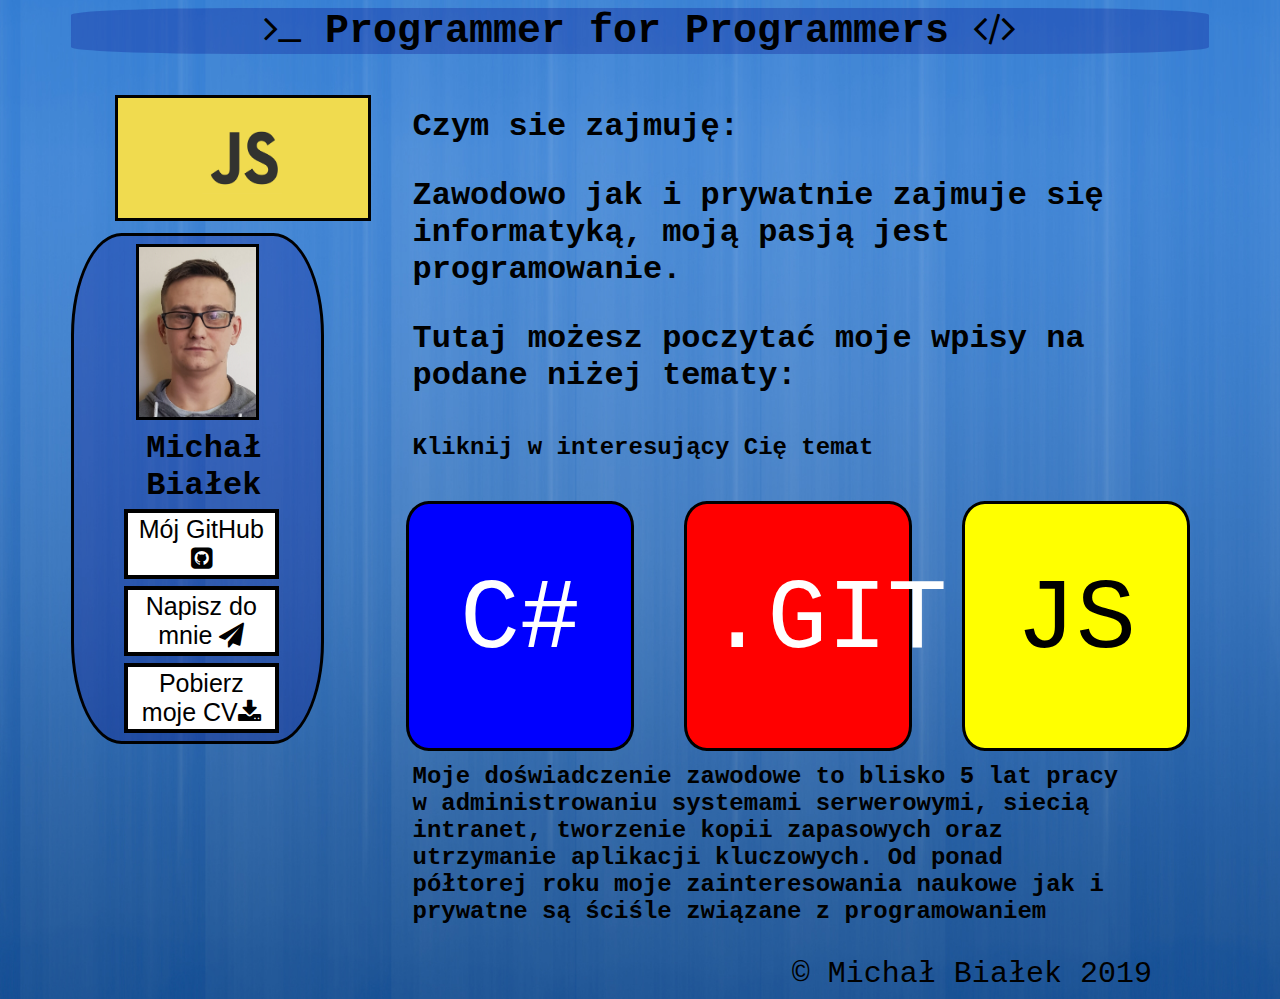
==== index.html @ a872fa13 "Dodano animacje div-a" ====
<!DOCTYPE HTML>
<html lang="pl">
<head>
    <meta charset="utf-8"/>
    <meta http-equiv="X-UA-Compatible" content="IE=edge,chrome=1" />
    <title>Strona Główna - MB</title>
    <link rel="stylesheet" href="css/style.css" type="text/css"/>
    <link rel="stylesheet" href="css/slider.css" type="text/css"/>
    <link rel="stylesheet" href="css/buttons.css" type="text/css"/>
    
    <link href="https://maxcdn.bootstrapcdn.com/font-awesome/4.1.0/css/font-awesome.min.css" rel="stylesheet">
    <script src="js/slider.js"></script> 
    <script src="https://ajax.googleapis.com/ajax/libs/jquery/3.4.1/jquery.min.js"></script>
    <script src="js/jqueryscripts.js"></script>
   
</head>

<body  onload="showSlides();">
  <header>
    <div class="mainHeader"><i class="fa fa-terminal"></i> Programmer for Programmers <i class="fa fa-code"></i></div>
  </header>  
<div class="slideshow-container">

        <div class="mySlides fade">
           
           <div class=imageInSlider>
               <img src="images/csharp-slider.png" width=100% height="100%" >
            </div>
        </div>

       <div class="mySlides fade">
           
           <div class=imageInSlider>
               <img src="images/js-slider.png" width=100% height="100%">
           </div>
        
        </div>

       <div class="mySlides fade">
           
           <div class=imageInSlider>
               <img src="images/git-slider.jpg" width=100% height="100%">
           </div>
       </div>
          
       <div class="mySlides fade">
          
           <div class=imageInSlider>
                   <img src="images/entity-slider.png" width=100% height="100%">
           </div>
       </div>  
</div>
<div class="left-column">

<img id="faceimg" src="images/Face.jpg"/>
<p  class=headleft>Michał Białek</p>
        <button class="buttonLeftMenu" type="submit" clear="both"  onclick="window.open('https://github.com/Rosomax')">Mój GitHub <i class="fa fa-github-square"></i></button>
        <button class="buttonLeftMenu" type="submit" clear="both"  onclick="window.location='mailto:m.biaek91@gmail.com'">Napisz do mnie <i class="fa fa-paper-plane"></i></button>
        <button class="buttonLeftMenu" type="submit" clear="both"  onclick="window.open('files/mbCV.pdf')"> Pobierz moje CV<i class="fa fa-download"></i></button>
    </div>
    
    <br>

    <div style="text-align:center">
      <span class="dot"></span> 
      <span class="dot"></span> 
      <span class="dot"></span> 
      <span class="dot"></span> 
    </div>
    </div>
    <div class="right-column">
            <h1 class="centerContent"> Czym sie zajmuję:</h1>
            <h3  class="centerContent">Zawodowo jak i prywatnie zajmuje się informatyką, moją pasją jest programowanie.</h3>
        </div>
    <div class="right-column">
            <h1 class="centerContent"> Tutaj możesz poczytać moje wpisy na podane niżej tematy:</h1>
            <h5 class="downContent">Kliknij w interesujący Cię temat</h5>
    </div>
    <div class="boxMenuLeft" >C#</div>
    <div class="boxMenu" onclick="location.href='git.html';">.GIT</div>
    <div class="boxMenuRight" onclick="location.href='js.html';">JS</div>
    <br>
    <br>
<div class="right-column">
        <h4 class="downContent">Moje doświadczenie zawodowe to blisko 5 lat pracy w administrowaniu systemami serwerowymi, 
                siecią intranet, tworzenie kopii zapasowych oraz  utrzymanie aplikacji kluczowych. Od ponad półtorej roku moje zainteresowania
                 naukowe jak i prywatne są ściśle związane z programowaniem</h4>
</div>
    
<div class="footer">
        
</div>
    
    
</body>
<footer class="footer">
    
        
        <div class="footer">&copy; Michał Białek 2019</div>
    
</footer>
</html>
---- css/style.css ----
body
{
    color: black;
    background-color: white;
    background-image: url(webback.jpg);
    background-size: cover;
    font-family: 'Courier New', Courier, monospace;
    font-size: 20px;
}

.mainHeader
{
    text-align: center;
    width: auto;
    margin-left: auto;
    margin-right:auto;
    margin-bottom: 0.8%;
    font-size: 40px;
    background-color: rgba(0,0,132,0.25);
    background-size: auto;
    border-radius: 15%;
    font-weight: bold;
}

header
{
    text-align: center;
    width: 90%;
    margin-left: auto;
    margin-right:auto;
}
a:link {
    color:black;
    }
    a:visited {
    color:lightgreen;
    }
    a:hover {
    color: green;
    } 

.boxMenu, .boxMenuLeft, .boxMenuRight
{
    
    text-align: center;
    border-radius:  10%;
    margin-left: 4%;
    margin-right: 0%;
    height: 250px;
    width: 18%;
    font-size: 100px;
    float: left;
    color: #ffffff;
    background-color: red;
    padding: 60px 20px;
    margin-bottom: 1%;
    border: solid 3px black;
    

}

.boxMenuLeft
{
    background-color: blue;
    margin-left: 6.5%;
    
}

.boxMenuRight
{
    
    background-color: yellow;
    color: black;
}

.boxMenu:hover, .boxMenuLeft:hover, .boxMenuRight:hover
{
   cursor: pointer;
   color:white;
   background: linear-gradient(
    to right, 
    rgba(255, 255, 255, 0.13) 20%,
    rgba(255, 255, 255, 0.13) 77%,
    rgba(255, 255, 255, 100) 92%,
    rgba(255, 255, 255, 0.0) 100%
  );
}




.centerCsharp
{
    text-align: center;
    width: 100%;
    margin-left: auto;
    margin-right:auto;
    
    font-size: 50px;
    background-color: rgba(0,0,132,0.25);
    background-size: cover;
    border-radius: 15%;
    background-color: transparent;
}

.centerCsharp:hover
{
    cursor: pointer;
    color:white;
    background-color: black;
}

.left-column 
{
    float: left;
    width: 20%;
    margin-left: 5%;
    margin-right: auto;
    clear: both;
    background: #ffffff;
    background-color: rgba(0,0,132,0.25);
    border-radius: 20%;
    border: solid 3px black;
    
}

.right-column
{
    width:  70%;
    margin-left: auto;
    margin-right: 5%;
}

.footer
{
    clear: both;
    
    width: 90%;
    font-size: 30px;
    text-align: right;
    margin-left: auto;
    margin-right: auto;
    border-radius: 20%;
}

#faceimg
{
    margin-top: 3%;
    margin-left: 25%;
    margin-right: 30%;
    max-width: 50%;
    border: solid 3px black;

}
    
    


.describe , .headleft
{
    text-align: center;
    margin-left: 10%;
    margin-right: 10%;
    margin-top: 4%;
    margin-bottom: 2%;
    margin-left: 12%;
}

.headleft
{
    font-size: 32px;
    font-weight: bold;
    color: black;
    margin-left: 15%;
    margin-bottom: 2%;
}

.centerContent , .downContent
{
    font-size: 32px;
    text-align: left;
    margin-left: 10%;
    margin-right: 10%;
    font-weight: bold;
}

.downContent
{
    font-size: 24px;
    
}

.articleHeader
{
    
    font-size: 32px;
    font-weight: bold;
    color: white;
    background-color: blue;
    width: 90%;
    height: auto;
    text-align: center;
    
}

.articleContent
{
    
    font-size: 22px;
    color:black;
    width: 90%;
    height: auto;
    text-align: left;
}
---- css/slider.css ----
* {box-sizing: border-box;}
.mySlides {display: block;}
img {vertical-align: middle;}


.slideshow-container {
  margin-right: 0%;
  margin-left: 8.5%;
  margin-bottom: 1%;
  float: left;
  margin-top: 2.5%;
  border: solid 3px black;
}

.imageInSlider
{
    width: 250px;
    height: 120px;
    
}

.text {
  color: crimson;
  font-size: 33px;
  padding: 8px 12px;
  
  bottom: 8px;
  width: 100%;
  text-align: center;
}


.numbertext {
  color: #f2f2f2;
  font-size: 12px;
  padding: 8px 12px;
  position: absolute;
  top: 0;
}


.active {
  background-color: #717171;
}


.fade {
  -webkit-animation-name: fade;
  -webkit-animation-duration: 1.5s;
  animation-name: fade;
  animation-duration: 1.5s;
}

@-webkit-keyframes fade {
  from {opacity: .4} 
  to {opacity: 1}
}

@keyframes fade {
  from {opacity: .4} 
  to {opacity: 1}
}


@media only screen and (max-width: 300px) {
  .text {font-size: 11px}
}
---- css/buttons.css ----
.buttonLeftMenu
{
    
    color:black;
    background-color: white;
    cursor: pointer;
    font-size: 25px;
    padding: 2px;
    margin-left: 20%;
    width: 63%;
    border: 4px solid black;
    margin-bottom: 3%;

}

.buttonLeftMenu:hover
{
    color:white;
    background-color:black;
    border: 4px solid white;
}


.topButton
{
    display: inline-block;
    border:red;  
    border-radius: 10%;
    background-color:  rgba(0,0,132,0.25);
    color: black;
    padding: 12px 30px;
    cursor: pointer;
    font-size: 20px;
    width: 23%;
    margin-bottom: 1%;
    text-align: center;
    padding: 0.5%;

}

.topButton span 
{
    cursor: pointer;
    display: inline-block;

}

.topButton span::before
{

    content: '>>>';
    opacity: 0;
    top:0;
}
.topButton span::after
{

    content: '<<<';
    opacity: 0;
    top:0;
}



.topButton:hover span::after
{
  opacity: 1;

}
.topButton:hover span::before
{
  opacity: 1;

}

.button:hover 
{
color:black;
}

.gameButton
{
    color:black;
    background-color: yellow;
    cursor: pointer;
    font-size: 38px;
    padding: 2px;
    margin-left: 5%;
    width: 12%;
    border: 2px solid black;
    margin-top: 2%;
    margin-bottom: 2%;
    border-radius: 2%;
}

.gameButton:hover
{
    color:darkblue;
    background-color: white;
    border: 2px solid darkblue;
}
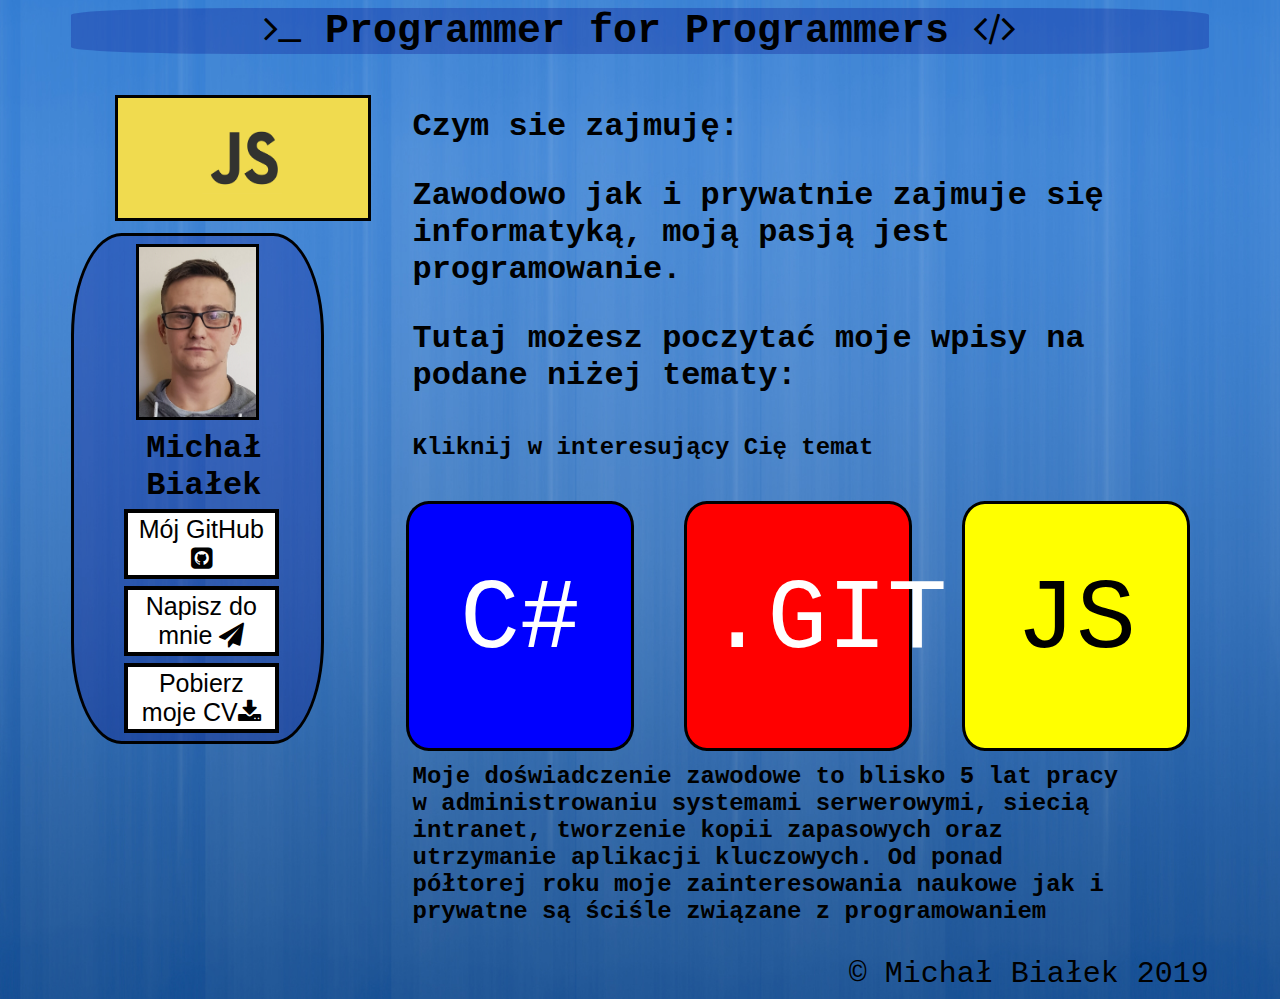
==== commit d4356a84: "Dodano animacje w css" ====
--- a/index.html
+++ b/index.html
@@ -7,12 +7,8 @@
     <link rel="stylesheet" href="css/style.css" type="text/css"/>
     <link rel="stylesheet" href="css/slider.css" type="text/css"/>
     <link rel="stylesheet" href="css/buttons.css" type="text/css"/>
-    
     <link href="https://maxcdn.bootstrapcdn.com/font-awesome/4.1.0/css/font-awesome.min.css" rel="stylesheet">
     <script src="js/slider.js"></script> 
-    <script src="https://ajax.googleapis.com/ajax/libs/jquery/3.4.1/jquery.min.js"></script>
-    <script src="js/jqueryscripts.js"></script>
-   
 </head>
 
 <body  onload="showSlides();">
@@ -77,8 +73,8 @@
             <h5 class="downContent">Kliknij w interesujący Cię temat</h5>
     </div>
     <div class="boxMenuLeft" >C#</div>
-    <div class="boxMenu" onclick="location.href='git.html';">.GIT</div>
-    <div class="boxMenuRight" onclick="location.href='js.html';">JS</div>
+    <div class="boxMenu" >.GIT</div>
+    <div class="boxMenuRight" >JS</div>
     <br>
     <br>
 <div class="right-column">
@@ -87,16 +83,14 @@
                  naukowe jak i prywatne są ściśle związane z programowaniem</h4>
 </div>
     
-<div class="footer">
+
         
 </div>
     
-    
+<script src="https://ajax.googleapis.com/ajax/libs/jquery/3.4.1/jquery.min.js"></script>
+<script src="js/jqueryscripts.js"></script>  
 </body>
 <footer class="footer">
-    
-        
-        <div class="footer">&copy; Michał Białek 2019</div>
-    
+      &copy; Michał Białek 2019
 </footer>
 </html>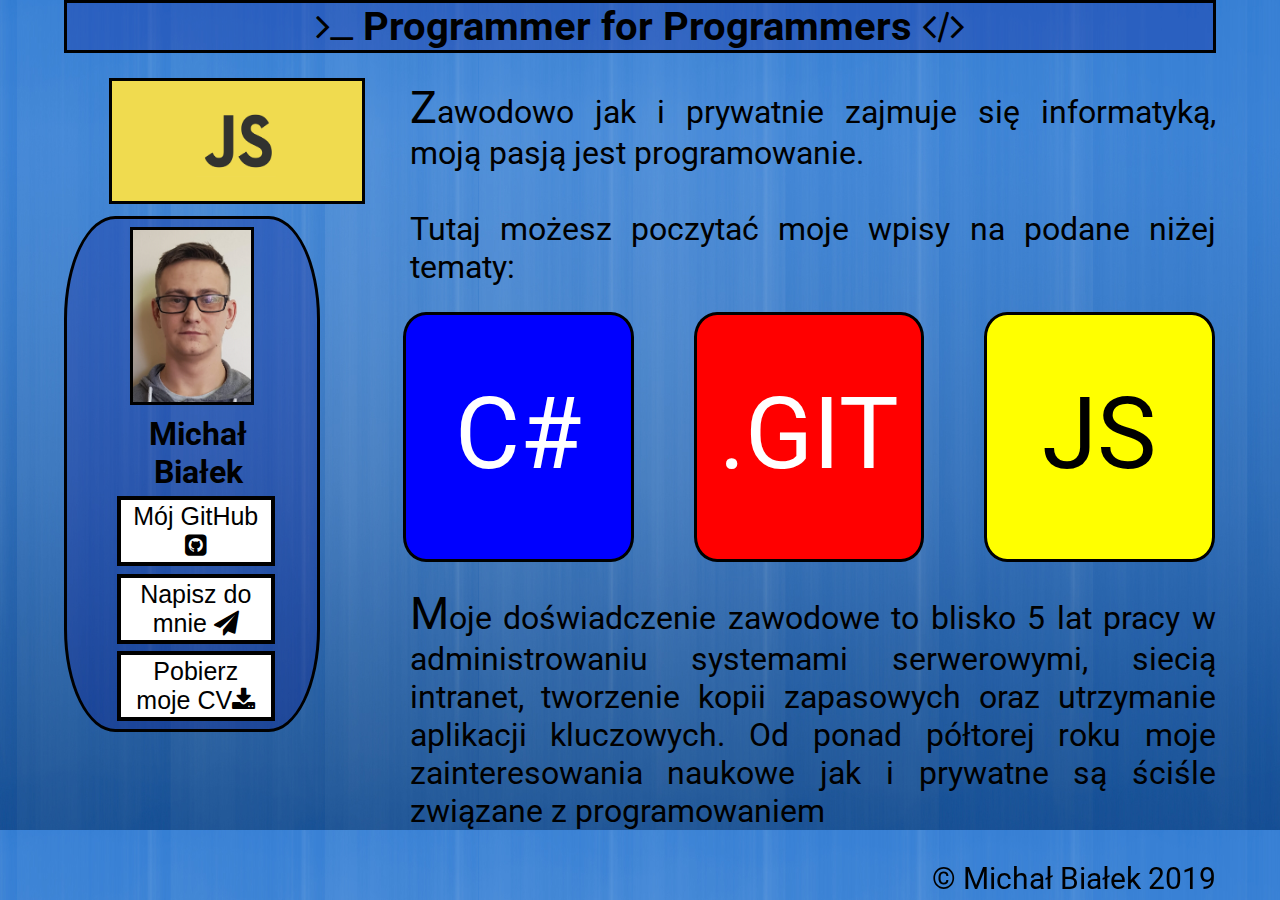
==== commit 21cbed50: "Dodano zapytanie o media dla index, poprawiono content, poprawiono semantyke html" ====
--- a/index.html
+++ b/index.html
@@ -1,96 +1,102 @@
-<!DOCTYPE HTML>
+<!DOCTYPE html>
 <html lang="pl">
+
 <head>
-    <meta charset="utf-8"/>
-    <meta http-equiv="X-UA-Compatible" content="IE=edge,chrome=1" />
+    <meta charset="UTF-8">
+    <meta name="viewport" content="width=device-width, initial-scale=1.0">
+    <meta http-equiv="X-UA-Compatible" content="ie=edge">
     <title>Strona Główna - MB</title>
-    <link rel="stylesheet" href="css/style.css" type="text/css"/>
-    <link rel="stylesheet" href="css/slider.css" type="text/css"/>
-    <link rel="stylesheet" href="css/buttons.css" type="text/css"/>
+    <link href="https://fonts.googleapis.com/css?family=Roboto:400,500,700&display=swap&subset=latin-ext"
+        rel="stylesheet">
+    <link rel="stylesheet" href="css/style.css" type="text/css" />
+    <link rel="stylesheet" href="css/slider.css" type="text/css" />
+    <link rel="stylesheet" href="css/buttons.css" type="text/css" />
     <link href="https://maxcdn.bootstrapcdn.com/font-awesome/4.1.0/css/font-awesome.min.css" rel="stylesheet">
-    <script src="js/slider.js"></script> 
+
+    <script src="js/slider.js"></script>
 </head>
 
-<body  onload="showSlides();">
-  <header>
-    <div class="mainHeader"><i class="fa fa-terminal"></i> Programmer for Programmers <i class="fa fa-code"></i></div>
-  </header>  
-<div class="slideshow-container">
-
+<body onload="showSlides();">
+    <header>
+        <div class="mainHeader"><i class="fa fa-terminal"></i> Programmer for Programmers <i class="fa fa-code"></i>
+        </div>
+    </header>
+    <div class="slideshow-container">
         <div class="mySlides fade">
-           
-           <div class=imageInSlider>
-               <img src="images/csharp-slider.png" width=100% height="100%" >
+            <div class=imageInSlider>
+                <img src="images/csharp-slider.png" width=100% height="100%">
             </div>
         </div>
+        <div class="mySlides fade">
 
-       <div class="mySlides fade">
-           
-           <div class=imageInSlider>
-               <img src="images/js-slider.png" width=100% height="100%">
-           </div>
-        
+            <div class=imageInSlider>
+                <img src="images/js-slider.png" width=100% height="100%">
+            </div>
         </div>
+        <div class="mySlides fade">
 
-       <div class="mySlides fade">
-           
-           <div class=imageInSlider>
-               <img src="images/git-slider.jpg" width=100% height="100%">
-           </div>
-       </div>
-          
-       <div class="mySlides fade">
-          
-           <div class=imageInSlider>
-                   <img src="images/entity-slider.png" width=100% height="100%">
-           </div>
-       </div>  
-</div>
-<div class="left-column">
-
-<img id="faceimg" src="images/Face.jpg"/>
-<p  class=headleft>Michał Białek</p>
-        <button class="buttonLeftMenu" type="submit" clear="both"  onclick="window.open('https://github.com/Rosomax')">Mój GitHub <i class="fa fa-github-square"></i></button>
-        <button class="buttonLeftMenu" type="submit" clear="both"  onclick="window.location='mailto:m.biaek91@gmail.com'">Napisz do mnie <i class="fa fa-paper-plane"></i></button>
-        <button class="buttonLeftMenu" type="submit" clear="both"  onclick="window.open('files/mbCV.pdf')"> Pobierz moje CV<i class="fa fa-download"></i></button>
+            <div class=imageInSlider>
+                <img src="images/git-slider.jpg" width=100% height="100%">
+            </div>
+        </div>
+        <div class="mySlides fade">
+            <div class=imageInSlider>
+                <img src="images/entity-slider.png" width=100% height="100%">
+            </div>
+        </div>
     </div>
-    
+    <div class="left-column">
+        <img id="faceimg" src="images/Face.jpg" />
+        <p class=headleft>Michał Białek</p>
+        <nav>
+            <button class="buttonLeftMenu" type="submit" clear="both"
+                onclick="window.open('https://github.com/Rosomax')">Mój GitHub <i
+                    class="fa fa-github-square"></i></button>
+            <button class="buttonLeftMenu" type="submit" clear="both"
+                onclick="window.location='mailto:m.biaek91@gmail.com'">Napisz do mnie <i
+                    class="fa fa-paper-plane"></i></button>
+            <button class="buttonLeftMenu" type="submit" clear="both" onclick="window.open('files/mbCV.pdf')"> Pobierz
+                moje CV<i class="fa fa-download"></i></button>
+        </nav>
+    </div>
     <br>
-
     <div style="text-align:center">
-      <span class="dot"></span> 
-      <span class="dot"></span> 
-      <span class="dot"></span> 
-      <span class="dot"></span> 
+        <span class="dot"></span>
+        <span class="dot"></span>
+        <span class="dot"></span>
+        <span class="dot"></span>
     </div>
     </div>
     <div class="right-column">
-            <h1 class="centerContent"> Czym sie zajmuję:</h1>
-            <h3  class="centerContent">Zawodowo jak i prywatnie zajmuje się informatyką, moją pasją jest programowanie.</h3>
-        </div>
-    <div class="right-column">
-            <h1 class="centerContent"> Tutaj możesz poczytać moje wpisy na podane niżej tematy:</h1>
-            <h5 class="downContent">Kliknij w interesujący Cię temat</h5>
+        <section>
+            Zawodowo jak i prywatnie zajmuje się informatyką, moją pasją jest programowanie.<br><br>
+            Tutaj możesz poczytać moje wpisy na podane niżej tematy:
+        </section>
     </div>
-    <div class="boxMenuLeft" >C#</div>
-    <div class="boxMenu" >.GIT</div>
-    <div class="boxMenuRight" >JS</div>
+    <nav>
+        <div class="boxMenuLeft">C#</div>
+        <div class="boxMenu">.GIT</div>
+        <div class="boxMenuRight">JS</div>
+    </nav>
     <br>
     <br>
-<div class="right-column">
-        <h4 class="downContent">Moje doświadczenie zawodowe to blisko 5 lat pracy w administrowaniu systemami serwerowymi, 
-                siecią intranet, tworzenie kopii zapasowych oraz  utrzymanie aplikacji kluczowych. Od ponad półtorej roku moje zainteresowania
-                 naukowe jak i prywatne są ściśle związane z programowaniem</h4>
-</div>
-    
-
-        
-</div>
-    
-<script src="https://ajax.googleapis.com/ajax/libs/jquery/3.4.1/jquery.min.js"></script>
-<script src="js/jqueryscripts.js"></script>  
+    <div class="right-column">
+        <section id="downSection">
+            Moje doświadczenie zawodowe to blisko 5 lat pracy w administrowaniu systemami
+            serwerowymi,
+            siecią intranet, tworzenie kopii zapasowych oraz utrzymanie aplikacji kluczowych. Od ponad półtorej
+            roku
+            moje zainteresowania
+            naukowe jak i prywatne są ściśle związane z programowaniem
+        </section>
+    </div>
+    </div>
+    <script src="https://ajax.googleapis.com/ajax/libs/jquery/3.4.1/jquery.min.js"></script>
+    <script src="js/jqueryscripts.js"></script>
 </body>
 <footer class="footer">
-      &copy; Michał Białek 2019
+    &copy; Michał Białek 2019
 </footer>
-</html>+
+</html>
+<!DOCTYPE HTML>--- a/css/style.css
+++ b/css/style.css
@@ -1,51 +1,76 @@
-body
-{
+* {
+    margin: 0;
+    padding: 0;
+    box-sizing: border-box;
+}
+
+body {
     color: black;
     background-color: white;
     background-image: url(webback.jpg);
     background-size: cover;
-    font-family: 'Courier New', Courier, monospace;
-    font-size: 20px;
-}
-
-.mainHeader
-{
+    font-family: 'Roboto', arial, sans-serif;
+    margin: 0;
+
+}
+
+.mainHeader {
     text-align: center;
     width: auto;
     margin-left: auto;
-    margin-right:auto;
+    margin-right: auto;
     margin-bottom: 0.8%;
     font-size: 40px;
-    background-color: rgba(0,0,132,0.25);
+    background-color: rgba(0, 0, 132, 0.25);
     background-size: auto;
-    border-radius: 15%;
+    border: 3px solid black;
     font-weight: bold;
 }
 
-header
-{
+header {
     text-align: center;
     width: 90%;
     margin-left: auto;
-    margin-right:auto;
-}
+    margin-right: auto;
+}
+
+section {
+    font-size: 32px;
+    text-align: justify;
+    margin-left: 10%;
+    margin-right: auto;
+}
+
+section::first-letter {
+    font-size: 1.4em;
+}
+
+#downSection {
+    margin-top: 24%;
+}
+
 a:link {
-    color:black;
-    }
-    a:visited {
-    color:lightgreen;
-    }
-    a:hover {
+    color: black;
+}
+
+a:visited {
+    color: lightgreen;
+}
+
+a:hover {
     color: green;
-    } 
-
-.boxMenu, .boxMenuLeft, .boxMenuRight
-{
-    
-    text-align: center;
-    border-radius:  10%;
-    margin-left: 4%;
-    margin-right: 0%;
+}
+
+.boxMenu,
+.boxMenuLeft,
+.boxMenuRight {
+
+    text-align: center;
+    border-radius: 10%;
+    margin-left: 4.7%;
+    margin-right: auto;
+    margin-bottom: 2%;
+    margin-top: 2%;
     height: 250px;
     width: 18%;
     font-size: 100px;
@@ -53,98 +78,85 @@
     color: #ffffff;
     background-color: red;
     padding: 60px 20px;
-    margin-bottom: 1%;
+
     border: solid 3px black;
-    
-
-}
-
-.boxMenuLeft
-{
+}
+
+.boxMenuLeft {
     background-color: blue;
     margin-left: 6.5%;
-    
-}
-
-.boxMenuRight
-{
-    
+
+}
+
+.boxMenuRight {
+
     background-color: yellow;
     color: black;
 }
 
-.boxMenu:hover, .boxMenuLeft:hover, .boxMenuRight:hover
-{
-   cursor: pointer;
-   color:white;
-   background: linear-gradient(
-    to right, 
-    rgba(255, 255, 255, 0.13) 20%,
-    rgba(255, 255, 255, 0.13) 77%,
-    rgba(255, 255, 255, 100) 92%,
-    rgba(255, 255, 255, 0.0) 100%
-  );
-}
-
-
-
-
-.centerCsharp
-{
+.boxMenuLeft:hover {
+    cursor: pointer;
+    background: linear-gradient(45deg, rgb(42, 78, 243) 15%, rgb(107, 176, 233) 33%, rgb(42, 78, 243) 45%, rgb(107, 176, 233) 66%, rgb(42, 78, 243) 100%);
+}
+
+.boxMenu:hover {
+    cursor: pointer;
+    background: linear-gradient(45deg, rgb(255, 85, 85) 15%, rgb(240, 168, 168) 33%, rgb(255, 85, 85) 45%, rgb(240, 168, 168) 66%, rgb(255, 85, 85) 100%);
+}
+
+.boxMenuRight:hover {
+    cursor: pointer;
+    background: linear-gradient(45deg, rgb(255, 252, 87) 15%, rgb(236, 236, 215) 33%, rgb(255, 252, 87) 45%, rgb(236, 236, 215) 66%, rgb(255, 252, 87) 100%);
+}
+
+.centerCsharp {
     text-align: center;
     width: 100%;
     margin-left: auto;
-    margin-right:auto;
-    
+    margin-right: auto;
     font-size: 50px;
-    background-color: rgba(0,0,132,0.25);
+    background-color: rgba(0, 0, 132, 0.25);
     background-size: cover;
     border-radius: 15%;
     background-color: transparent;
 }
 
-.centerCsharp:hover
-{
+.centerCsharp:hover {
     cursor: pointer;
-    color:white;
+    color: white;
     background-color: black;
 }
 
-.left-column 
-{
+.left-column {
     float: left;
     width: 20%;
     margin-left: 5%;
     margin-right: auto;
     clear: both;
     background: #ffffff;
-    background-color: rgba(0,0,132,0.25);
+    background-color: rgba(0, 0, 132, 0.25);
     border-radius: 20%;
     border: solid 3px black;
-    
-}
-
-.right-column
-{
-    width:  70%;
+
+}
+
+.right-column {
+    width: 70%;
     margin-left: auto;
     margin-right: 5%;
 }
 
-.footer
-{
-    clear: both;
-    
+.footer {
+    position: fixed;
+    bottom: 0.5%;
     width: 90%;
     font-size: 30px;
     text-align: right;
-    margin-left: auto;
-    margin-right: auto;
-    border-radius: 20%;
-}
-
-#faceimg
-{
+    margin-left: 5%;
+    margin-right: auto;
+}
+
+#faceimg {
     margin-top: 3%;
     margin-left: 25%;
     margin-right: 30%;
@@ -152,64 +164,168 @@
     border: solid 3px black;
 
 }
-    
-    
-
-
-.describe , .headleft
-{
-    text-align: center;
-    margin-left: 10%;
+
+.headleft {
+    text-align: center;
     margin-right: 10%;
     margin-top: 4%;
     margin-bottom: 2%;
-    margin-left: 12%;
-}
-
-.headleft
-{
+    margin-left: 15%;
     font-size: 32px;
     font-weight: bold;
-    color: black;
-    margin-left: 15%;
-    margin-bottom: 2%;
-}
-
-.centerContent , .downContent
-{
-    font-size: 32px;
-    text-align: left;
-    margin-left: 10%;
-    margin-right: 10%;
-    font-weight: bold;
-}
-
-.downContent
-{
-    font-size: 24px;
-    
-}
-
-.articleHeader
-{
-    
-    font-size: 32px;
-    font-weight: bold;
-    color: white;
-    background-color: blue;
-    width: 90%;
-    height: auto;
-    text-align: center;
-    
-}
-
-.articleContent
-{
-    
-    font-size: 22px;
-    color:black;
-    width: 90%;
-    height: auto;
-    text-align: left;
-}
-
+}
+
+@media (orientation: portrait) {
+    * {
+        margin: 0;
+        padding: 0;
+        box-sizing: border-box;
+        font-size: 8px;
+    }
+
+    body {
+        color: black;
+        background-color: white;
+        background-image: linear-gradient(45deg, rgb(164, 211, 164) 20%, rgb(74, 207, 145) 40%, rgb(24, 170, 121) 60%, rgb(164, 211, 164) 80%, rgb(74, 207, 145) 100%);
+        background-size: cover;
+        font-family: 'Roboto', arial, sans-serif;
+        margin: 0;
+
+    }
+
+    .mainHeader {
+        text-align: center;
+        width: auto;
+        margin-left: auto;
+        margin-right: auto;
+        margin-bottom: 0.8%;
+        font-size: 20px;
+        background-color: rgba(0, 0, 132, 0.25);
+        background-size: auto;
+        border: 3px solid black;
+        font-weight: bold;
+    }
+
+    section {
+        font-size: 16px;
+        text-align: justify;
+        margin-left: auto;
+        margin-right: auto;
+    }
+
+    .boxMenu,
+    .boxMenuLeft,
+    .boxMenuRight {
+
+        text-align: center;
+        border-radius: 10%;
+        margin-left: 8%;
+        margin-right: auto;
+        margin-bottom: 2%;
+        margin-top: 2%;
+        height: 75px;
+        width: 24%;
+        font-size: 25px;
+        float: left;
+        color: #ffffff;
+        background-color: red;
+        padding: 15px 5px;
+
+        border: solid 2px black;
+    }
+
+    .boxMenuLeft {
+        background-color: blue;
+        margin-left: 6.5%;
+
+    }
+
+    .boxMenuRight {
+
+        background-color: yellow;
+        color: black;
+    }
+
+    .boxMenuLeft:hover {
+        cursor: pointer;
+        background: linear-gradient(45deg, rgb(42, 78, 243) 15%, rgb(107, 176, 233) 33%, rgb(42, 78, 243) 45%, rgb(107, 176, 233) 66%, rgb(42, 78, 243) 100%);
+    }
+
+    .boxMenu:hover {
+        cursor: pointer;
+        background: linear-gradient(45deg, rgb(255, 85, 85) 15%, rgb(240, 168, 168) 33%, rgb(255, 85, 85) 45%, rgb(240, 168, 168) 66%, rgb(255, 85, 85) 100%);
+    }
+
+    .boxMenuRight:hover {
+        cursor: pointer;
+        background: linear-gradient(45deg, rgb(255, 252, 87) 15%, rgb(236, 236, 215) 33%, rgb(255, 252, 87) 45%, rgb(236, 236, 215) 66%, rgb(255, 252, 87) 100%);
+    }
+
+    .centerCsharp {
+        text-align: center;
+        width: 100%;
+        margin-left: auto;
+        margin-right: auto;
+        font-size: 12px;
+        background-color: rgba(0, 0, 132, 0.25);
+        background-size: cover;
+        border-radius: 15%;
+        background-color: transparent;
+    }
+
+    .centerCsharp:hover {
+        cursor: pointer;
+        color: white;
+        background-color: black;
+    }
+
+    .left-column {
+
+        clear: both;
+        width: 80%;
+        margin-left: 10%;
+        margin-right: auto;
+        margin-bottom: 2%;
+        background: #ffffff;
+        background-color: rgba(0, 0, 132, 0.25);
+        border-radius: 20%;
+        border: solid 3px black;
+
+    }
+
+    .right-column {
+        width: 90%;
+        margin-left: auto;
+        margin-right: auto;
+    }
+
+    .footer {
+        position: fixed;
+        bottom: 0.5%;
+        width: 90%;
+        font-size: 10px;
+        text-align: right;
+        margin-left: auto;
+        margin-right: auto;
+    }
+
+    #faceimg {
+        margin-top: 3%;
+        margin-bottom: 3%;
+        margin-left: 12%;
+        margin-right: 3%;
+        max-width: 25%;
+        border: solid 2px black;
+        float: left;
+    }
+
+    .headleft {
+        text-align: center;
+        margin-right: 10%;
+        margin-top: 2%;
+        margin-bottom: 2%;
+        margin-left: 15%;
+        font-size: 14px;
+        font-weight: bold;
+    }
+}--- a/css/slider.css
+++ b/css/slider.css
@@ -1,6 +1,14 @@
-* {box-sizing: border-box;}
-.mySlides {display: block;}
-img {vertical-align: middle;}
+* {
+  box-sizing: border-box;
+}
+
+.mySlides {
+  display: block;
+}
+
+img {
+  vertical-align: middle;
+}
 
 
 .slideshow-container {
@@ -8,22 +16,21 @@
   margin-left: 8.5%;
   margin-bottom: 1%;
   float: left;
-  margin-top: 2.5%;
+  margin-top: 1.2%;
   border: solid 3px black;
 }
 
-.imageInSlider
-{
-    width: 250px;
-    height: 120px;
-    
+.imageInSlider {
+  width: 250px;
+  height: 120px;
+
 }
 
 .text {
   color: crimson;
   font-size: 33px;
   padding: 8px 12px;
-  
+
   bottom: 8px;
   width: 100%;
   text-align: center;
@@ -52,16 +59,47 @@
 }
 
 @-webkit-keyframes fade {
-  from {opacity: .4} 
-  to {opacity: 1}
+  from {
+    opacity: .4
+  }
+
+  to {
+    opacity: 1
+  }
 }
 
 @keyframes fade {
-  from {opacity: .4} 
-  to {opacity: 1}
+  from {
+    opacity: .4
+  }
+
+  to {
+    opacity: 1
+  }
 }
 
 
 @media only screen and (max-width: 300px) {
-  .text {font-size: 11px}
+  .text {
+    font-size: 11px
+  }
+}
+
+@media (orientation: portrait) {
+
+  .imageInSlider {
+    width: 200px;
+    height: 90px;
+
+  }
+
+  .slideshow-container {
+    margin-right: auto;
+    margin-left: 22%;
+    margin-bottom: 1%;
+    float: none;
+    margin-top: 1.2%;
+    border: solid 3px black;
+    width: 205px;
+  }
 }--- a/css/buttons.css
+++ b/css/buttons.css
@@ -1,7 +1,6 @@
-.buttonLeftMenu
-{
-    
-    color:black;
+.buttonLeftMenu {
+
+    color: black;
     background-color: white;
     cursor: pointer;
     font-size: 25px;
@@ -13,20 +12,18 @@
 
 }
 
-.buttonLeftMenu:hover
-{
-    color:white;
-    background-color:black;
+.buttonLeftMenu:hover {
+    color: white;
+    background-color: black;
     border: 4px solid white;
 }
 
 
-.topButton
-{
+.topButton {
     display: inline-block;
-    border:red;  
-    border-radius: 10%;
-    background-color:  rgba(0,0,132,0.25);
+    border: red;
+    border: 3px solid black;
+    background-color: rgba(0, 0, 132, 0.25);
     color: black;
     padding: 12px 30px;
     cursor: pointer;
@@ -38,49 +35,50 @@
 
 }
 
-.topButton span 
-{
+.topButton span {
     cursor: pointer;
     display: inline-block;
 
 }
 
-.topButton span::before
-{
+.topButton span::before {
 
     content: '>>>';
     opacity: 0;
-    top:0;
+    top: 0;
 }
-.topButton span::after
-{
+
+.topButton span::after {
 
     content: '<<<';
     opacity: 0;
-    top:0;
+    top: 0;
 }
 
 
 
-.topButton:hover span::after
-{
-  opacity: 1;
-
-}
-.topButton:hover span::before
-{
-  opacity: 1;
+.topButton:hover span::after {
+    opacity: 1;
 
 }
 
-.button:hover 
-{
-color:black;
+.topButton:hover span::before {
+    opacity: 1;
+
 }
 
-.gameButton
-{
-    color:black;
+.topButton:hover {
+    color: black;
+    cursor: pointer;
+    background-image: linear-gradient(45deg, rgb(0, 46, 253) 15%, rgb(156, 192, 221) 33%, rgb(0, 46, 253) 45%, rgb(156, 192, 221) 66%, rgb(0, 46, 253) 100%);
+}
+
+.button:hover {
+    color: black;
+}
+
+.gameButton {
+    color: black;
     background-color: yellow;
     cursor: pointer;
     font-size: 38px;
@@ -93,9 +91,26 @@
     border-radius: 2%;
 }
 
-.gameButton:hover
-{
-    color:darkblue;
+.gameButton:hover {
+    color: darkblue;
     background-color: white;
     border: 2px solid darkblue;
+}
+
+@media (orientation: portrait) {
+
+    .buttonLeftMenu {
+
+        color: black;
+        background-color: white;
+        cursor: pointer;
+        font-size: 12px;
+        padding: 1px;
+        margin-left: 3%;
+        width: 50%;
+        height: 15%;
+        border: 2px solid black;
+        margin-bottom: 2%;
+
+    }
 }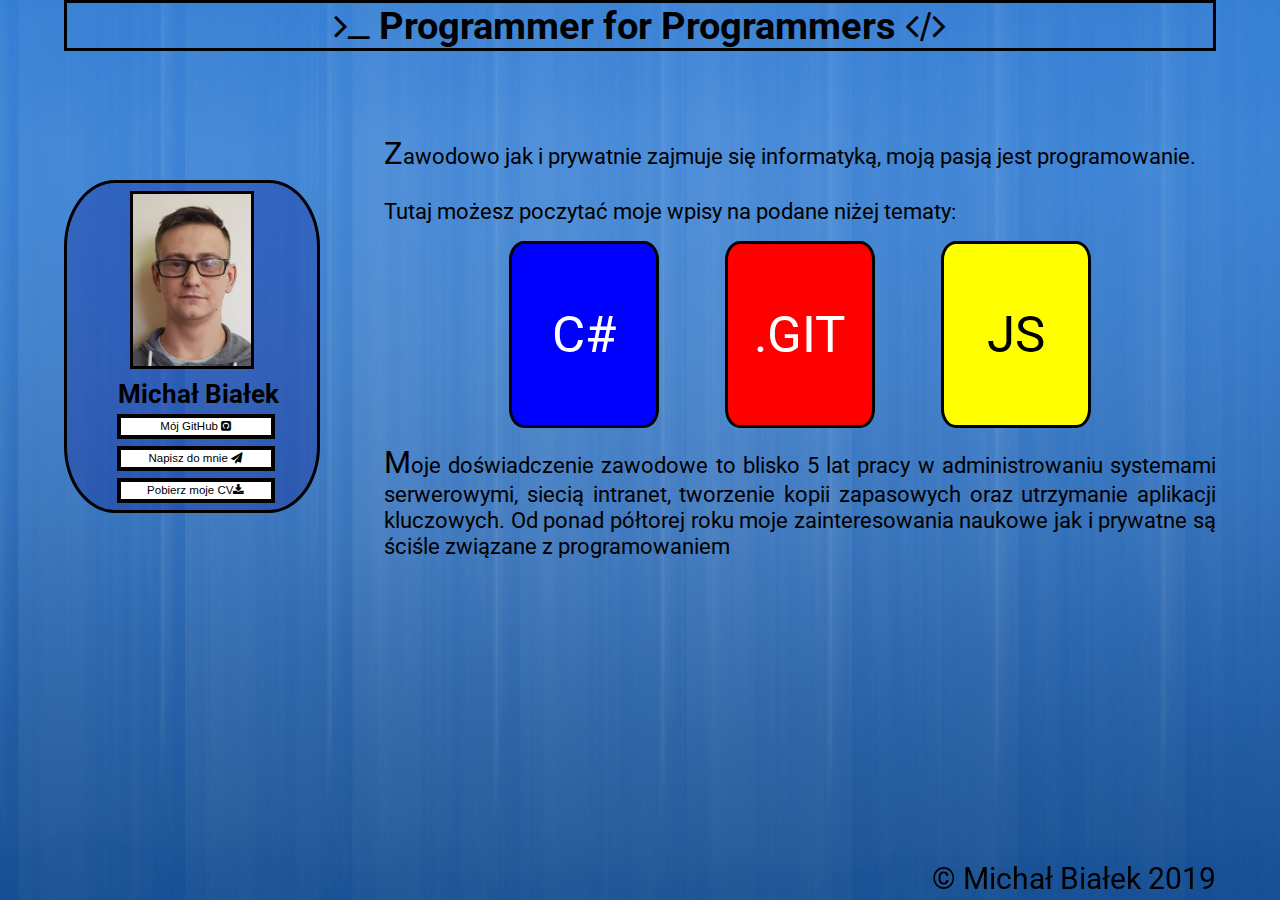
==== commit 4aa39b5c: "poprawiono responsywnosc strony i poszczegolnych zakladek, zmieniono wiekszosc div-ow z static, na a" ====
--- a/index.html
+++ b/index.html
@@ -21,31 +21,7 @@
         <div class="mainHeader"><i class="fa fa-terminal"></i> Programmer for Programmers <i class="fa fa-code"></i>
         </div>
     </header>
-    <div class="slideshow-container">
-        <div class="mySlides fade">
-            <div class=imageInSlider>
-                <img src="images/csharp-slider.png" width=100% height="100%">
-            </div>
-        </div>
-        <div class="mySlides fade">
-
-            <div class=imageInSlider>
-                <img src="images/js-slider.png" width=100% height="100%">
-            </div>
-        </div>
-        <div class="mySlides fade">
-
-            <div class=imageInSlider>
-                <img src="images/git-slider.jpg" width=100% height="100%">
-            </div>
-        </div>
-        <div class="mySlides fade">
-            <div class=imageInSlider>
-                <img src="images/entity-slider.png" width=100% height="100%">
-            </div>
-        </div>
-    </div>
-    <div class="left-column">
+    <div class="left-column clearfix">
         <img id="faceimg" src="images/Face.jpg" />
         <p class=headleft>Michał Białek</p>
         <nav>
@@ -72,16 +48,12 @@
             Zawodowo jak i prywatnie zajmuje się informatyką, moją pasją jest programowanie.<br><br>
             Tutaj możesz poczytać moje wpisy na podane niżej tematy:
         </section>
-    </div>
-    <nav>
-        <div class="boxMenuLeft">C#</div>
-        <div class="boxMenu">.GIT</div>
-        <div class="boxMenuRight">JS</div>
-    </nav>
-    <br>
-    <br>
-    <div class="right-column">
-        <section id="downSection">
+        <nav>
+            <div class="boxMenuLeft">C#</div>
+            <div class="boxMenu">.GIT</div>
+            <div class="boxMenuRight">JS</div>
+        </nav>
+        <section>
             Moje doświadczenie zawodowe to blisko 5 lat pracy w administrowaniu systemami
             serwerowymi,
             siecią intranet, tworzenie kopii zapasowych oraz utrzymanie aplikacji kluczowych. Od ponad półtorej
--- a/css/style.css
+++ b/css/style.css
@@ -6,48 +6,65 @@
 
 body {
     color: black;
+    height: 100vh;
     background-color: white;
     background-image: url(webback.jpg);
     background-size: cover;
     font-family: 'Roboto', arial, sans-serif;
     margin: 0;
 
+
 }
 
 .mainHeader {
-    text-align: center;
-    width: auto;
+    position: relative;
+    text-align: center;
+    width: 100%;
     margin-left: auto;
     margin-right: auto;
     margin-bottom: 0.8%;
-    font-size: 40px;
-    background-color: rgba(0, 0, 132, 0.25);
+    font-size: 3vw;
+    background-color: rgba(0, 0, 1 32, 0.25);
     background-size: auto;
     border: 3px solid black;
     font-weight: bold;
+    overflow: hidden;
 }
 
 header {
     text-align: center;
+    position: absolute;
+
     width: 90%;
-    margin-left: auto;
-    margin-right: auto;
+    margin-left: 5%;
+    margin-right: 5%;
 }
 
 section {
-    font-size: 32px;
+    position: relative;
     text-align: justify;
-    margin-left: 10%;
-    margin-right: auto;
+    font-size: 1.75vw;
+}
+
+div.right-column>section:nth-last-child() {
+    top: 30%;
+
+}
+
+nav {
+    overflow: hidden;
 }
 
 section::first-letter {
     font-size: 1.4em;
 }
 
-#downSection {
-    margin-top: 24%;
-}
+.clearfix {
+    content: "";
+    display: block;
+    clear: both;
+}
+
 
 a:link {
     color: black;
@@ -65,26 +82,29 @@
 .boxMenuLeft,
 .boxMenuRight {
 
+    position: relative;
+    top: 50%;
     text-align: center;
     border-radius: 10%;
-    margin-left: 4.7%;
+    margin-left: 8%;
     margin-right: auto;
     margin-bottom: 2%;
     margin-top: 2%;
-    height: 250px;
+    height: 18%;
     width: 18%;
-    font-size: 100px;
+    font-size: 4vw;
     float: left;
     color: #ffffff;
     background-color: red;
     padding: 60px 20px;
-
+    transform: rotate(0);
+    transition: 1s;
     border: solid 3px black;
 }
 
 .boxMenuLeft {
     background-color: blue;
-    margin-left: 6.5%;
+    margin-left: 15%;
 
 }
 
@@ -97,16 +117,19 @@
 .boxMenuLeft:hover {
     cursor: pointer;
     background: linear-gradient(45deg, rgb(42, 78, 243) 15%, rgb(107, 176, 233) 33%, rgb(42, 78, 243) 45%, rgb(107, 176, 233) 66%, rgb(42, 78, 243) 100%);
+    transform: rotate(360deg);
 }
 
 .boxMenu:hover {
     cursor: pointer;
     background: linear-gradient(45deg, rgb(255, 85, 85) 15%, rgb(240, 168, 168) 33%, rgb(255, 85, 85) 45%, rgb(240, 168, 168) 66%, rgb(255, 85, 85) 100%);
+    transform: rotate(360deg);
 }
 
 .boxMenuRight:hover {
     cursor: pointer;
     background: linear-gradient(45deg, rgb(255, 252, 87) 15%, rgb(236, 236, 215) 33%, rgb(255, 252, 87) 45%, rgb(236, 236, 215) 66%, rgb(255, 252, 87) 100%);
+    transform: rotate(360deg);
 }
 
 .centerCsharp {
@@ -128,11 +151,11 @@
 }
 
 .left-column {
-    float: left;
+    position: absolute;
+    top: 20%;
     width: 20%;
     margin-left: 5%;
     margin-right: auto;
-    clear: both;
     background: #ffffff;
     background-color: rgba(0, 0, 132, 0.25);
     border-radius: 20%;
@@ -141,9 +164,12 @@
 }
 
 .right-column {
-    width: 70%;
-    margin-left: auto;
-    margin-right: 5%;
+    top: 15%;
+    left: 30%;
+    position: absolute;
+    width: 65%;
+    height: 85%;
+
 }
 
 .footer {
@@ -171,7 +197,7 @@
     margin-top: 4%;
     margin-bottom: 2%;
     margin-left: 15%;
-    font-size: 32px;
+    font-size: 2vw;
     font-weight: bold;
 }
 
@@ -183,13 +209,20 @@
         font-size: 8px;
     }
 
+    html {
+        height: 100vh;
+    }
+
     body {
         color: black;
         background-color: white;
         background-image: linear-gradient(45deg, rgb(164, 211, 164) 20%, rgb(74, 207, 145) 40%, rgb(24, 170, 121) 60%, rgb(164, 211, 164) 80%, rgb(74, 207, 145) 100%);
         background-size: cover;
+        background-repeat: no-repeat;
         font-family: 'Roboto', arial, sans-serif;
         margin: 0;
+        height: 100vh;
+
 
     }
 
@@ -204,13 +237,6 @@
         background-size: auto;
         border: 3px solid black;
         font-weight: bold;
-    }
-
-    section {
-        font-size: 16px;
-        text-align: justify;
-        margin-left: auto;
-        margin-right: auto;
     }
 
     .boxMenu,
@@ -246,21 +272,6 @@
         color: black;
     }
 
-    .boxMenuLeft:hover {
-        cursor: pointer;
-        background: linear-gradient(45deg, rgb(42, 78, 243) 15%, rgb(107, 176, 233) 33%, rgb(42, 78, 243) 45%, rgb(107, 176, 233) 66%, rgb(42, 78, 243) 100%);
-    }
-
-    .boxMenu:hover {
-        cursor: pointer;
-        background: linear-gradient(45deg, rgb(255, 85, 85) 15%, rgb(240, 168, 168) 33%, rgb(255, 85, 85) 45%, rgb(240, 168, 168) 66%, rgb(255, 85, 85) 100%);
-    }
-
-    .boxMenuRight:hover {
-        cursor: pointer;
-        background: linear-gradient(45deg, rgb(255, 252, 87) 15%, rgb(236, 236, 215) 33%, rgb(255, 252, 87) 45%, rgb(236, 236, 215) 66%, rgb(255, 252, 87) 100%);
-    }
-
     .centerCsharp {
         text-align: center;
         width: 100%;
@@ -280,23 +291,27 @@
     }
 
     .left-column {
-
-        clear: both;
-        width: 80%;
-        margin-left: 10%;
-        margin-right: auto;
+        position: absolute;
+        top: 10%;
+        width: 90%;
+        margin-left: 5%;
+        margin-right: 5%;
         margin-bottom: 2%;
         background: #ffffff;
         background-color: rgba(0, 0, 132, 0.25);
         border-radius: 20%;
         border: solid 3px black;
-
-    }
+        max-height: 15%;
+
+    }
+
 
     .right-column {
+        top: 30%;
         width: 90%;
         margin-left: auto;
         margin-right: auto;
+        left: 5%;
     }
 
     .footer {
@@ -310,22 +325,22 @@
     }
 
     #faceimg {
-        margin-top: 3%;
-        margin-bottom: 3%;
+        position: relative;
+        margin-top: 5%;
+        margin-bottom: 1%;
         margin-left: 12%;
         margin-right: 3%;
-        max-width: 25%;
+        width: 50px;
+
         border: solid 2px black;
         float: left;
     }
 
     .headleft {
+        position: relative;
         text-align: center;
-        margin-right: 10%;
         margin-top: 2%;
-        margin-bottom: 2%;
-        margin-left: 15%;
-        font-size: 14px;
+        font-size: 2vw;
         font-weight: bold;
     }
 }--- a/css/slider.css
+++ b/css/slider.css
@@ -12,10 +12,11 @@
 
 
 .slideshow-container {
+  position: absolute;
   margin-right: 0%;
   margin-left: 8.5%;
   margin-bottom: 1%;
-  float: left;
+  top: 8%;
   margin-top: 1.2%;
   border: solid 3px black;
 }
--- a/css/buttons.css
+++ b/css/buttons.css
@@ -1,14 +1,16 @@
 .buttonLeftMenu {
 
+    position: relative;
     color: black;
     background-color: white;
     cursor: pointer;
-    font-size: 25px;
+    font-size: 0.9vw;
     padding: 2px;
     margin-left: 20%;
     width: 63%;
     border: 4px solid black;
     margin-bottom: 3%;
+    transition: 1s;
 
 }
 
@@ -19,58 +21,48 @@
 }
 
 
+
+
 .topButton {
+    position: relative;
     display: inline-block;
-    border: red;
-    border: 3px solid black;
+    border: 1.5px solid black;
     background-color: rgba(0, 0, 132, 0.25);
     color: black;
     padding: 12px 30px;
     cursor: pointer;
-    font-size: 20px;
+    font-size: 1.5vw;
     width: 23%;
     margin-bottom: 1%;
     text-align: center;
     padding: 0.5%;
+    cursor: pointer;
+    transition: .4s .3s;
+    margin-top: 2px;
+}
+
+.topButton::after {
+    content: "";
+    position: absolute;
+    width: 0;
+    height: 100%;
+    bottom: 0;
+    left: 0;
+    transition: .8s;
+    background-image: linear-gradient(45deg, rgb(0, 46, 253) 15%, rgb(156, 192, 221) 33%, rgb(0, 46, 253) 45%, rgb(156, 192, 221) 66%, rgb(0, 46, 253) 100%);
+    z-index: -1;
 
 }
 
-.topButton span {
-    cursor: pointer;
-    display: inline-block;
+.topButton:hover::after {
 
-}
-
-.topButton span::before {
-
-    content: '>>>';
-    opacity: 0;
-    top: 0;
-}
-
-.topButton span::after {
-
-    content: '<<<';
-    opacity: 0;
-    top: 0;
+    width: 100%;
 }
 
 
 
-.topButton:hover span::after {
-    opacity: 1;
-
-}
-
-.topButton:hover span::before {
-    opacity: 1;
-
-}
-
 .topButton:hover {
-    color: black;
-    cursor: pointer;
-    background-image: linear-gradient(45deg, rgb(0, 46, 253) 15%, rgb(156, 192, 221) 33%, rgb(0, 46, 253) 45%, rgb(156, 192, 221) 66%, rgb(0, 46, 253) 100%);
+    color: white;
 }
 
 .button:hover {
@@ -78,10 +70,12 @@
 }
 
 .gameButton {
+    top: 15%;
+    position: absolute;
     color: black;
     background-color: yellow;
     cursor: pointer;
-    font-size: 38px;
+    font-size: 2vw;
     padding: 2px;
     margin-left: 5%;
     width: 12%;
@@ -89,6 +83,11 @@
     margin-top: 2%;
     margin-bottom: 2%;
     border-radius: 2%;
+    transition: .5s;
+}
+
+.gameButton:nth-of-type(2) {
+    left: 15%;
 }
 
 .gameButton:hover {
@@ -99,18 +98,39 @@
 
 @media (orientation: portrait) {
 
+    body {
+        height: 100%;
+
+    }
+
     .buttonLeftMenu {
 
         color: black;
         background-color: white;
         cursor: pointer;
-        font-size: 12px;
+        font-size: 1.5vw;
         padding: 1px;
         margin-left: 3%;
-        width: 50%;
+        width: 70%;
         height: 15%;
         border: 2px solid black;
         margin-bottom: 2%;
 
     }
+
+    .gameButton {
+        height: 9%;
+        top: 12vw;
+        width: 90%;
+        left: 5%;
+        margin-left: 0;
+        font-size: 3.5vw;
+
+    }
+
+    .gameButton:nth-of-type(2) {
+        left: 5%;
+        top: 30vw;
+        margin-left: 0;
+    }
 }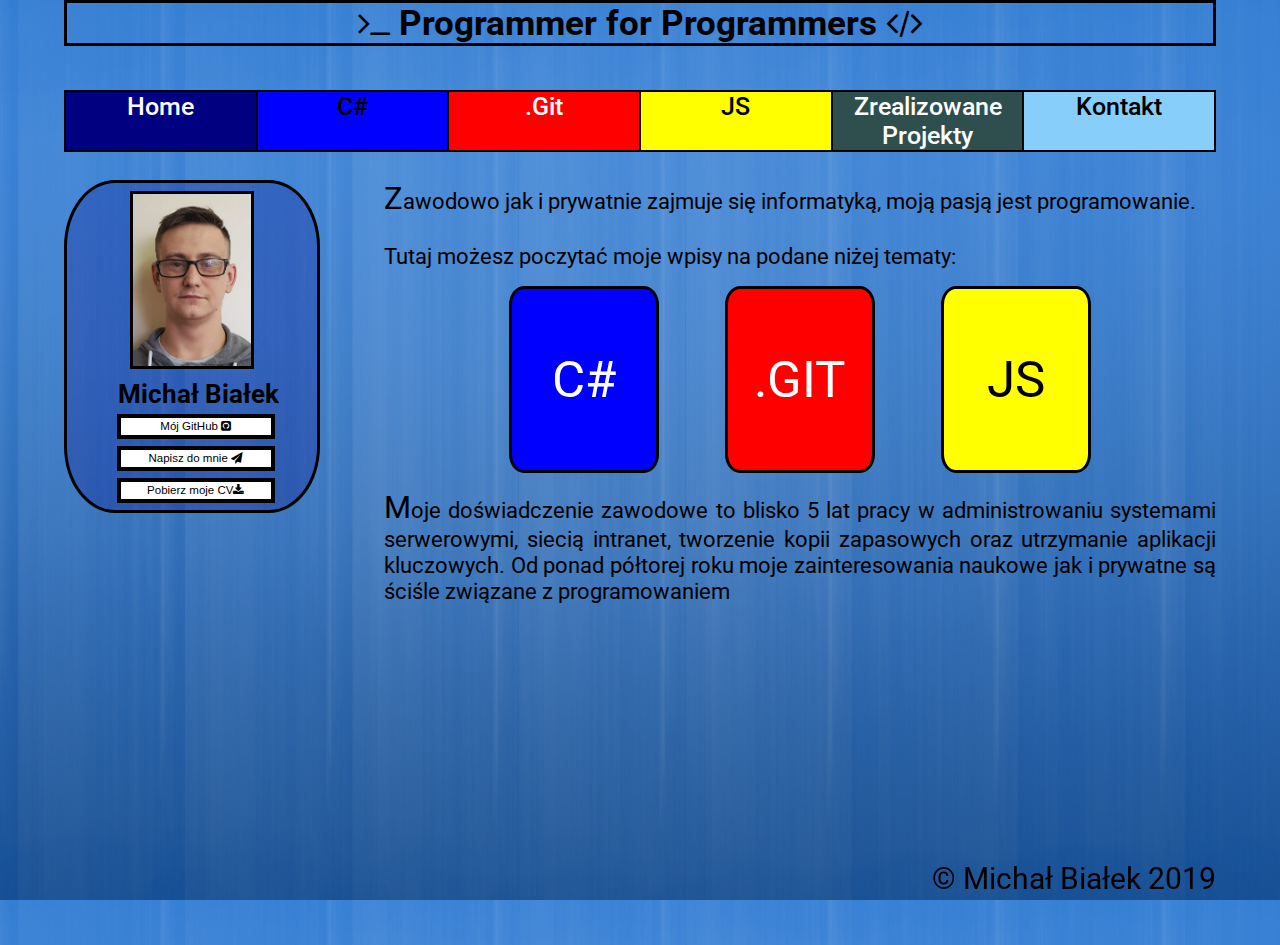
==== commit a2435600: "Dodano flexbox menu" ====
--- a/index.html
+++ b/index.html
@@ -21,6 +21,14 @@
         <div class="mainHeader"><i class="fa fa-terminal"></i> Programmer for Programmers <i class="fa fa-code"></i>
         </div>
     </header>
+    <div class=flex>
+        <div class=m1 onclick="window.open('index.html','_self')">Home</div>
+        <div class=m2 onclick="window.open('csharp.html','_self')">C#</div>
+        <div class=m3 onclick="window.open('git.html','_self')">.Git</div>
+        <div class=m4 onclick="window.open('js.html','_self')">JS</div>
+        <div class=m5>Zrealizowane Projekty</div>
+        <div class=m6>Kontakt</div>
+    </div>
     <div class="left-column clearfix">
         <img id="faceimg" src="images/Face.jpg" />
         <p class=headleft>Michał Białek</p>
--- a/css/style.css
+++ b/css/style.css
@@ -23,7 +23,7 @@
     margin-left: auto;
     margin-right: auto;
     margin-bottom: 0.8%;
-    font-size: 3vw;
+    font-size: 2.7vw;
     background-color: rgba(0, 0, 1 32, 0.25);
     background-size: auto;
     border: 3px solid black;
@@ -63,6 +63,91 @@
     content: "";
     display: block;
     clear: both;
+}
+
+.flex {
+    position: absolute;
+    left: 5%;
+    top: 10%;
+    display: flex;
+    width: 90%;
+    border: black solid 1px;
+    flex-direction: row;
+}
+
+.m1,
+.m2,
+.m3,
+.m4,
+.m5,
+.m6 {
+    font-size: 25px;
+    flex-basis: 20%;
+    text-align: center;
+    color: white;
+    font-weight: 500;
+    border: black 1px solid;
+    cursor: pointer;
+    flex-grow: 1;
+}
+
+.m1 {
+    background-color: navy;
+}
+
+.m1:hover {
+    background-image: linear-gradient(45deg, navy 15%, white 30%, navy 45%, white 60%, navy 75%, white 90%, navy 100%);
+    color: black;
+}
+
+.m2 {
+    background-color: blue;
+    color: black;
+}
+
+.m2:hover {
+    background-image: linear-gradient(45deg, blue 15%, white 30%, blue 45%, white 60%, blue 75%, white 90%, blue 100%);
+    color: white;
+}
+
+.m3 {
+    background-color: red;
+
+}
+
+.m3:hover {
+    background-image: linear-gradient(45deg, red 15%, white 30%, red 45%, white 60%, red 75%, white 90%, red 100%);
+    color: black;
+
+}
+
+.m4 {
+    background-color: yellow;
+    color: black;
+}
+
+.m4:hover {
+    background-image: linear-gradient(45deg, rgb(219, 134, 36) 15%, white 30%, rgb(219, 134, 36) 45%, white 60%, rgb(219, 134, 36) 75%, white 90%, rgb(219, 134, 36) 100%);
+    color: black;
+}
+
+.m5 {
+    background-color: darkslategrey;
+}
+
+.m5:hover {
+    background-image: linear-gradient(45deg, gray 15%, white 30%, gray 45%, white 60%, gray 75%, white 90%, gray 100%);
+    color: black;
+}
+
+.m6 {
+    background-color: lightskyblue;
+    color: black;
+}
+
+.m6:hover {
+    background-image: linear-gradient(45deg, cadetblue 15%, white 30%, cadetblue 45%, white 60%, cadetblue 75%, white 90%, cadetblue 100%);
+    color: black;
 }
 
 
@@ -164,7 +249,7 @@
 }
 
 .right-column {
-    top: 15%;
+    top: 20%;
     left: 30%;
     position: absolute;
     width: 65%;
@@ -292,7 +377,7 @@
 
     .left-column {
         position: absolute;
-        top: 10%;
+        top: 13%;
         width: 90%;
         margin-left: 5%;
         margin-right: 5%;
@@ -316,7 +401,7 @@
 
     .footer {
         position: fixed;
-        bottom: 0.5%;
+        bottom: 1.5%;
         width: 90%;
         font-size: 10px;
         text-align: right;
@@ -343,4 +428,17 @@
         font-size: 2vw;
         font-weight: bold;
     }
+
+    .flex {
+        top: 5%;
+    }
+
+    .m1,
+    .m2,
+    .m3,
+    .m4,
+    .m5,
+    .m6 {
+        font-size: 12px;
+    }
 }--- a/css/buttons.css
+++ b/css/buttons.css
@@ -70,7 +70,7 @@
 }
 
 .gameButton {
-    top: 15%;
+    top: 25%;
     position: absolute;
     color: black;
     background-color: yellow;
@@ -120,7 +120,7 @@
 
     .gameButton {
         height: 9%;
-        top: 12vw;
+        top: 20vw;
         width: 90%;
         left: 5%;
         margin-left: 0;
@@ -130,7 +130,7 @@
 
     .gameButton:nth-of-type(2) {
         left: 5%;
-        top: 30vw;
+        top: 40vw;
         margin-left: 0;
     }
 }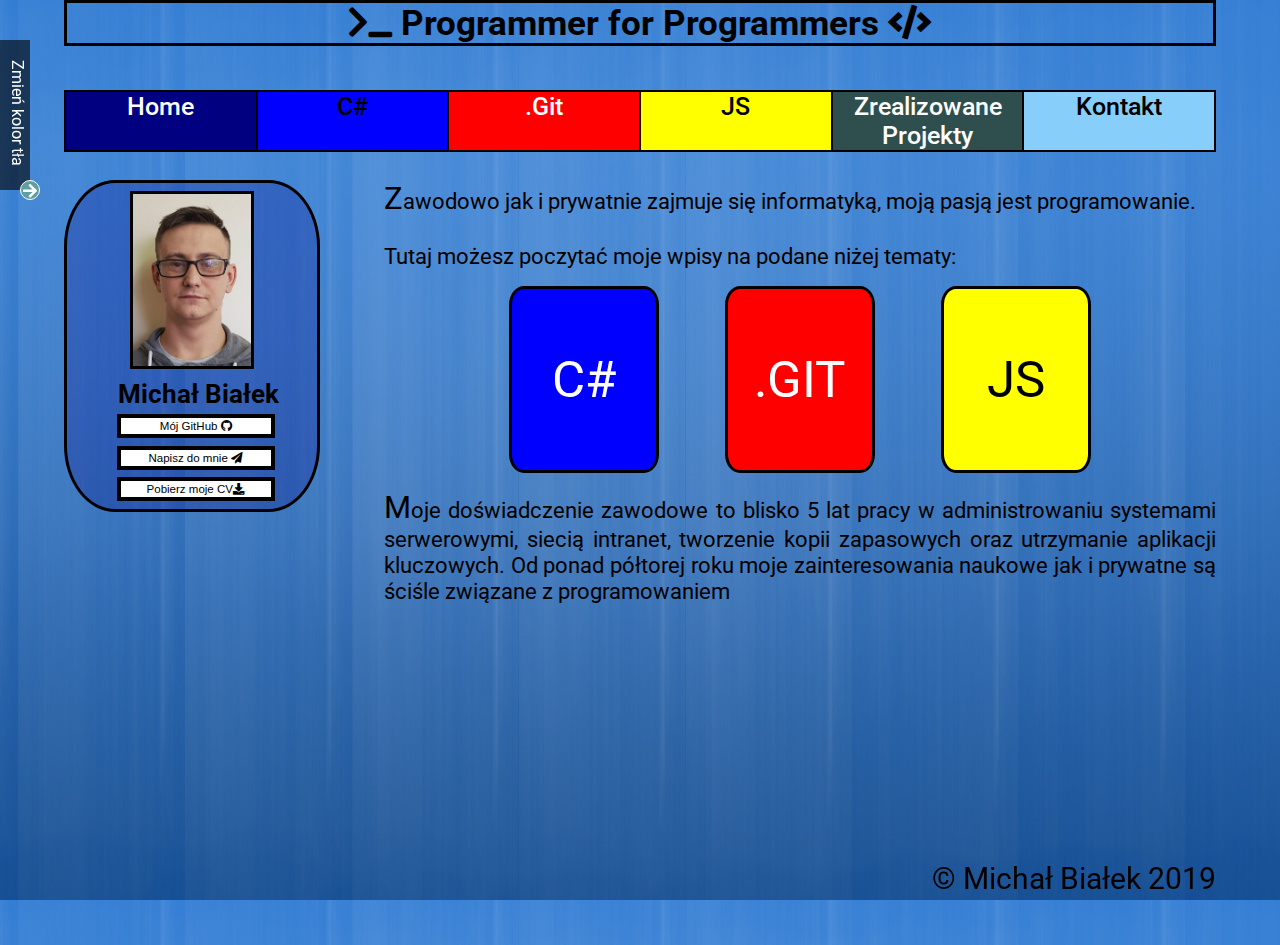
==== commit 9e60a51a: "Dodano zmiane koloru tła, dodano biblioteke lightbox" ====
--- a/index.html
+++ b/index.html
@@ -8,15 +8,14 @@
     <title>Strona Główna - MB</title>
     <link href="https://fonts.googleapis.com/css?family=Roboto:400,500,700&display=swap&subset=latin-ext"
         rel="stylesheet">
-    <link rel="stylesheet" href="css/style.css" type="text/css" />
+
     <link rel="stylesheet" href="css/slider.css" type="text/css" />
     <link rel="stylesheet" href="css/buttons.css" type="text/css" />
-    <link href="https://maxcdn.bootstrapcdn.com/font-awesome/4.1.0/css/font-awesome.min.css" rel="stylesheet">
-
-    <script src="js/slider.js"></script>
+    <link rel="stylesheet" href="https://cdnjs.cloudflare.com/ajax/libs/font-awesome/5.9.0/css/all.css">
+    <link rel="stylesheet" href="css/style.css" type="text/css" />
 </head>
 
-<body onload="showSlides();">
+<body>
     <header>
         <div class="mainHeader"><i class="fa fa-terminal"></i> Programmer for Programmers <i class="fa fa-code"></i>
         </div>
@@ -26,16 +25,27 @@
         <div class=m2 onclick="window.open('csharp.html','_self')">C#</div>
         <div class=m3 onclick="window.open('git.html','_self')">.Git</div>
         <div class=m4 onclick="window.open('js.html','_self')">JS</div>
-        <div class=m5>Zrealizowane Projekty</div>
+        <div class=m5 onclick="window.open('zrealizowaneProjekty.html','_self')">Zrealizowane Projekty</div>
         <div class=m6>Kontakt</div>
+    </div>
+    <div class="changeColor">
+        <span class="changeColorText"> Zmień kolor tła</span>
+        <i class="fas fa-arrow-right"></i>
+        <div class="colorContainer">
+            <div class="color red"></div>
+            <div class="color blue"></div>
+            <div class="color yellow"></div>
+            <div class="color white"></div>
+            <div class="color orange"></div>
+            <div class="color brown"></div>
+        </div>
     </div>
     <div class="left-column clearfix">
         <img id="faceimg" src="images/Face.jpg" />
         <p class=headleft>Michał Białek</p>
         <nav>
             <button class="buttonLeftMenu" type="submit" clear="both"
-                onclick="window.open('https://github.com/Rosomax')">Mój GitHub <i
-                    class="fa fa-github-square"></i></button>
+                onclick="window.open('https://github.com/Rosomax')">Mój GitHub <i class="fab fa-github"></i></button>
             <button class="buttonLeftMenu" type="submit" clear="both"
                 onclick="window.location='mailto:m.biaek91@gmail.com'">Napisz do mnie <i
                     class="fa fa-paper-plane"></i></button>
@@ -44,12 +54,6 @@
         </nav>
     </div>
     <br>
-    <div style="text-align:center">
-        <span class="dot"></span>
-        <span class="dot"></span>
-        <span class="dot"></span>
-        <span class="dot"></span>
-    </div>
     </div>
     <div class="right-column">
         <section>
@@ -73,6 +77,7 @@
     </div>
     <script src="https://ajax.googleapis.com/ajax/libs/jquery/3.4.1/jquery.min.js"></script>
     <script src="js/jqueryscripts.js"></script>
+    <script src="js/changeColor.js"></script>
 </body>
 <footer class="footer">
     &copy; Michał Białek 2019
--- a/css/style.css
+++ b/css/style.css
@@ -63,6 +63,50 @@
     content: "";
     display: block;
     clear: both;
+}
+
+.flexColumn {
+    position: absolute;
+    left: 5%;
+    top: 15%;
+    display: flex;
+    width: 90%;
+    border: black solid 1px;
+    flex-direction: column;
+}
+
+
+
+.flexColumnTitle {
+    border: solid black 2px;
+    text-align: center;
+    font-size: 36px;
+
+}
+
+.flexColumnDescription {
+    border: solid black 2px;
+    font-size: 28px;
+    text-align: left;
+}
+
+.flexColumnImage {
+    display: flex;
+    /* flex-basis: 50%; */
+    /* align-items: center; */
+    flex-wrap: wrap;
+    /* text-align: center; */
+}
+
+.flexImage {
+    max-width: 33%;
+    flex-grow: 1;
+    height: 33%;
+}
+
+.flexImageC {
+    max-width: 100%;
+    padding: 10px 15px;
 }
 
 .flex {
@@ -202,19 +246,19 @@
 .boxMenuLeft:hover {
     cursor: pointer;
     background: linear-gradient(45deg, rgb(42, 78, 243) 15%, rgb(107, 176, 233) 33%, rgb(42, 78, 243) 45%, rgb(107, 176, 233) 66%, rgb(42, 78, 243) 100%);
-    transform: rotate(360deg);
+    transform: scale(.5);
 }
 
 .boxMenu:hover {
     cursor: pointer;
     background: linear-gradient(45deg, rgb(255, 85, 85) 15%, rgb(240, 168, 168) 33%, rgb(255, 85, 85) 45%, rgb(240, 168, 168) 66%, rgb(255, 85, 85) 100%);
-    transform: rotate(360deg);
+    transform: scale(.5);
 }
 
 .boxMenuRight:hover {
     cursor: pointer;
     background: linear-gradient(45deg, rgb(255, 252, 87) 15%, rgb(236, 236, 215) 33%, rgb(255, 252, 87) 45%, rgb(236, 236, 215) 66%, rgb(255, 252, 87) 100%);
-    transform: rotate(360deg);
+    transform: scale(.5);
 }
 
 .centerCsharp {
@@ -284,6 +328,111 @@
     margin-left: 15%;
     font-size: 2vw;
     font-weight: bold;
+}
+
+.changeColor {
+    position: fixed;
+    height: 150px;
+    width: 30px;
+    background-color: rgba(0, 0, 0, .6);
+    color: white;
+    top: 40px;
+    left: 0;
+    transition: .6s linear;
+    z-index: 1;
+
+}
+
+
+
+.changeColor.on {
+    left: 150px;
+}
+
+.changeColorText {
+    text-align: center;
+    writing-mode: vertical-rl;
+    text-orientation: mixed;
+    padding: 20px 8px;
+    transition: 1s linear;
+}
+
+.fa-arrow-right {
+    position: fixed;
+    background-color: cadetblue;
+    width: 20px;
+    height: 20px;
+    line-height: 20px;
+    text-align: center;
+    border: 1px solid white;
+    border-radius: 50%;
+    top: 180px;
+    left: 20px;
+    transition: .6s linear;
+    cursor: pointer;
+}
+
+.fa-arrow-right.on {
+    transform: rotate(180deg);
+    left: 170px;
+}
+
+.colorContainer {
+    display: flex;
+    flex-direction: row;
+    flex-wrap: wrap;
+    position: fixed;
+    background-color: rgba(0, 0, 0, .6);
+    left: -150px;
+    top: 40px;
+    height: 150px;
+    width: 150px;
+    transition: .6s linear;
+    align-content: space-around;
+    justify-content: space-between;
+}
+
+.colorContainer.on {
+    left: 0;
+}
+
+.color {
+    height: 30%;
+    width: 25%;
+    border-radius: 50%;
+    border: gray 1px solid;
+    cursor: pointer;
+    flex-basis: 30%;
+}
+
+.red {
+    background-color: red;
+    background-image: none;
+}
+
+.blue {
+    background-color: blue;
+    background-image: none;
+}
+
+.yellow {
+    background-color: yellow;
+    background-image: none;
+}
+
+.white {
+    background-color: white;
+    background-image: none;
+}
+
+.orange {
+    background-color: orange;
+    background-image: none;
+}
+
+.brown {
+    background-color: brown;
+    background-image: none;
 }
 
 @media (orientation: portrait) {
@@ -441,4 +590,16 @@
     .m6 {
         font-size: 12px;
     }
+
+    .flexColumnTitle {
+
+        font-size: 16px;
+
+    }
+
+    .flexColumnDescription {
+
+        font-size: 14px;
+
+    }
 }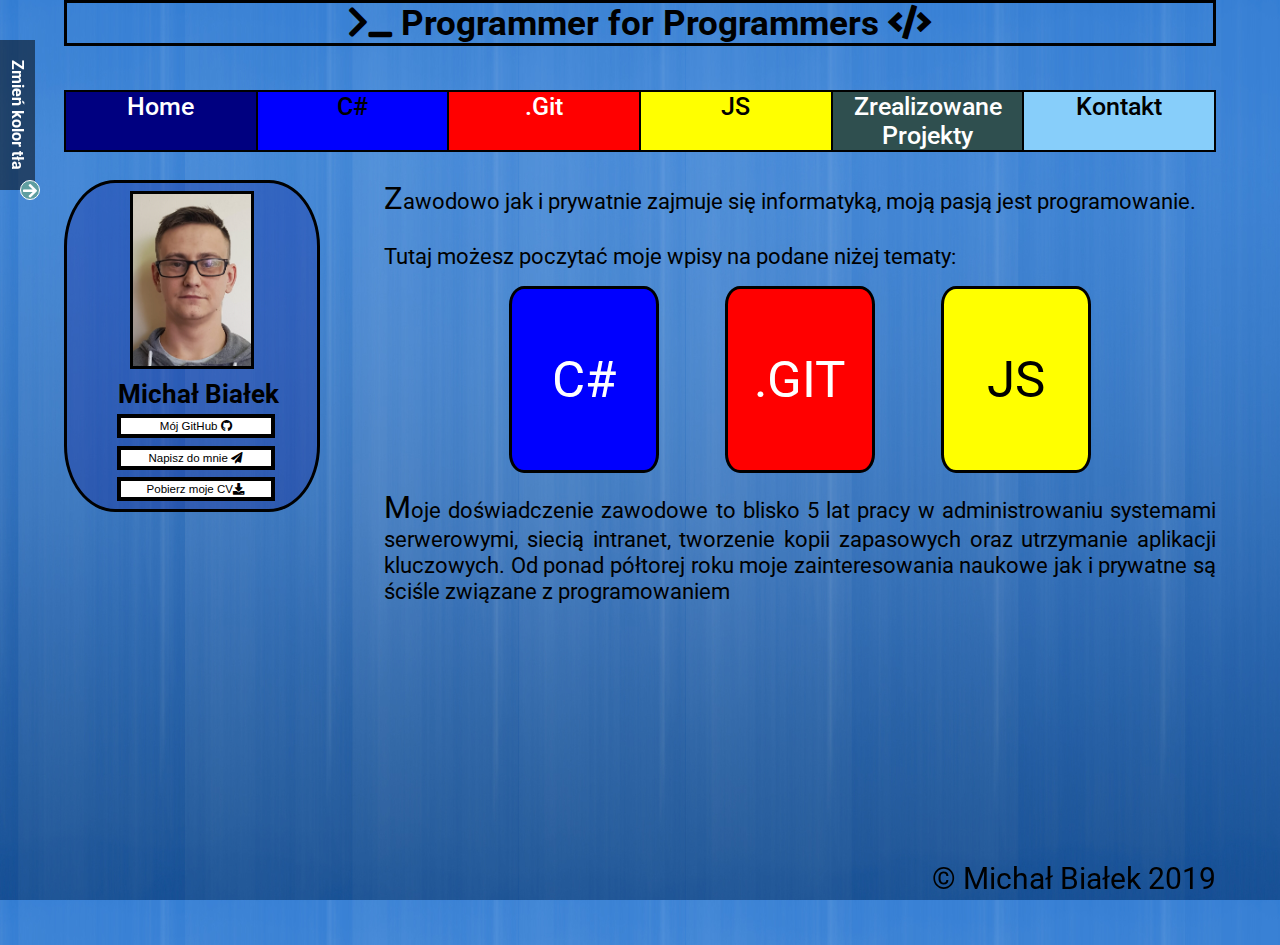
==== commit ee2e70ab: "Dodano Ustawienia Domyślne" ====
--- a/index.html
+++ b/index.html
@@ -38,7 +38,9 @@
             <div class="color white"></div>
             <div class="color orange"></div>
             <div class="color brown"></div>
+            <div class="defaultSetting">Ustawienia Domyślne</div>
         </div>
+
     </div>
     <div class="left-column clearfix">
         <img id="faceimg" src="images/Face.jpg" />
--- a/css/style.css
+++ b/css/style.css
@@ -334,7 +334,6 @@
     position: fixed;
     height: 150px;
     width: 30px;
-    background-color: rgba(0, 0, 0, .6);
     color: white;
     top: 40px;
     left: 0;
@@ -350,11 +349,15 @@
 }
 
 .changeColorText {
+    color: white;
+    font-weight: bold;
     text-align: center;
     writing-mode: vertical-rl;
     text-orientation: mixed;
     padding: 20px 8px;
     transition: 1s linear;
+    background-color: rgba(0, 0, 0, .5);
+
 }
 
 .fa-arrow-right {
@@ -382,6 +385,7 @@
     flex-direction: row;
     flex-wrap: wrap;
     position: fixed;
+    background-image: linear-gradient(red, blue, yellow, white, orange, brown);
     background-color: rgba(0, 0, 0, .6);
     left: -150px;
     top: 40px;
@@ -396,9 +400,17 @@
     left: 0;
 }
 
+.defaultSetting {
+    text-align: center;
+    color: white;
+    cursor: pointer;
+    font-weight: bold;
+    background-color: rgba(0, 0, 0, .7);
+}
+
 .color {
     height: 30%;
-    width: 25%;
+    width: 30%;
     border-radius: 50%;
     border: gray 1px solid;
     cursor: pointer;
